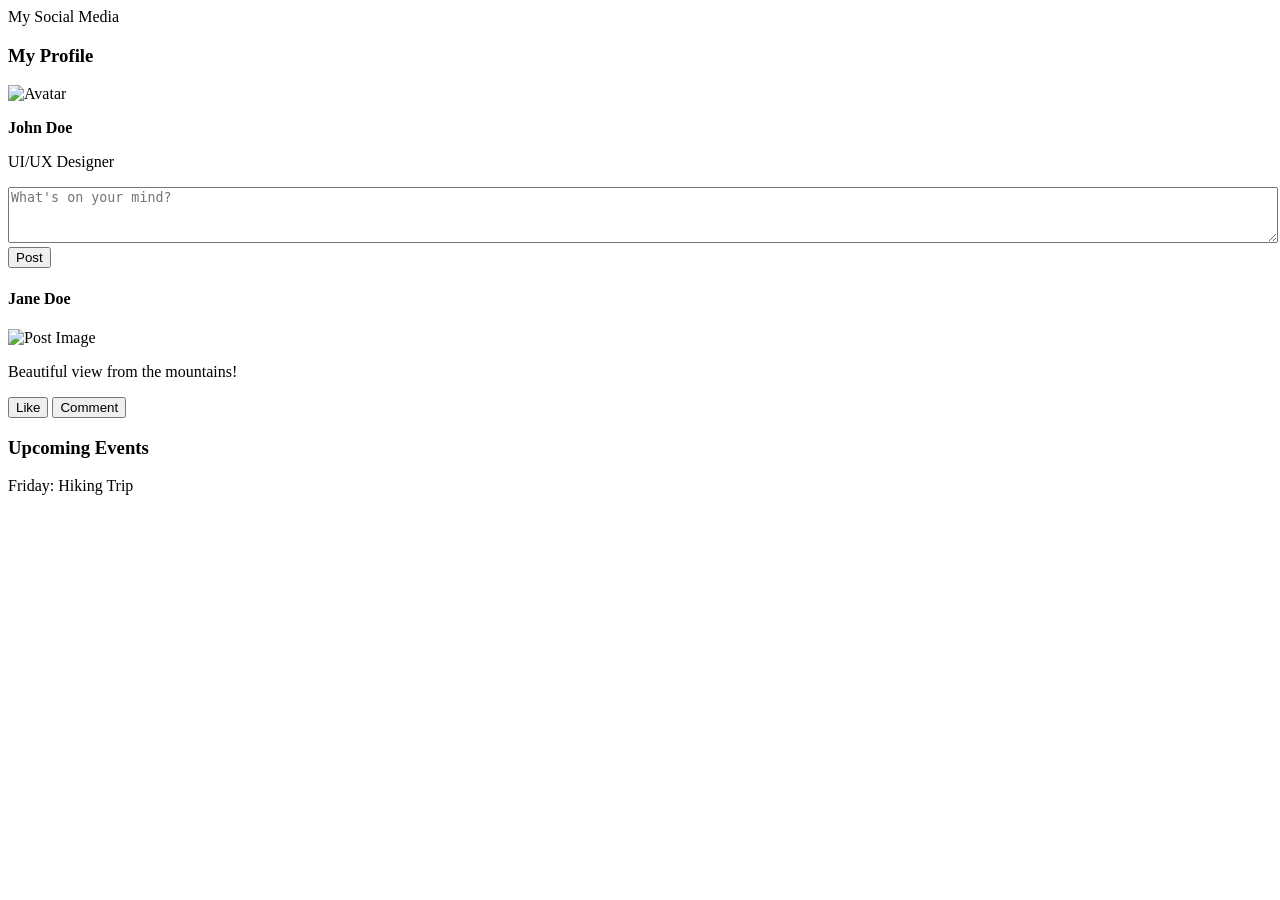
==== index.html @ e3aefa1d "separated css in index.html into index.cc" ====
<!DOCTYPE html>
<html>
<head>
<title>Custom Social Media Template</title>
<meta charset="UTF-8">
<meta name="viewport" content="width=device-width, initial-scale=1">

</head>
<body>

<div class="navbar">My Social Media</div>

<div class="container">
  <div class="left-column">
    <div class="card profile">
      <h3>My Profile</h3>
      <img src="avatar.png" alt="Avatar">
      <p><strong>John Doe</strong></p>
      <p>UI/UX Designer</p>
    </div>
  </div>
  
  <div class="middle-column">
    <div class="card">
      <textarea style="width:100%; height:50px;" placeholder="What's on your mind?"></textarea>
      <button class="btn">Post</button>
    </div>
    <div class="card post">
      <h4>Jane Doe</h4>
      <img src="post-image.jpg" alt="Post Image">
      <p>Beautiful view from the mountains!</p>
      <button class="btn">Like</button>
      <button class="btn">Comment</button>
    </div>
  </div>
  
  <div class="right-column">
    <div class="card">
      <h3>Upcoming Events</h3>
      <p>Friday: Hiking Trip</p>
    </div>
  </div>
</div>

</body>
</html>
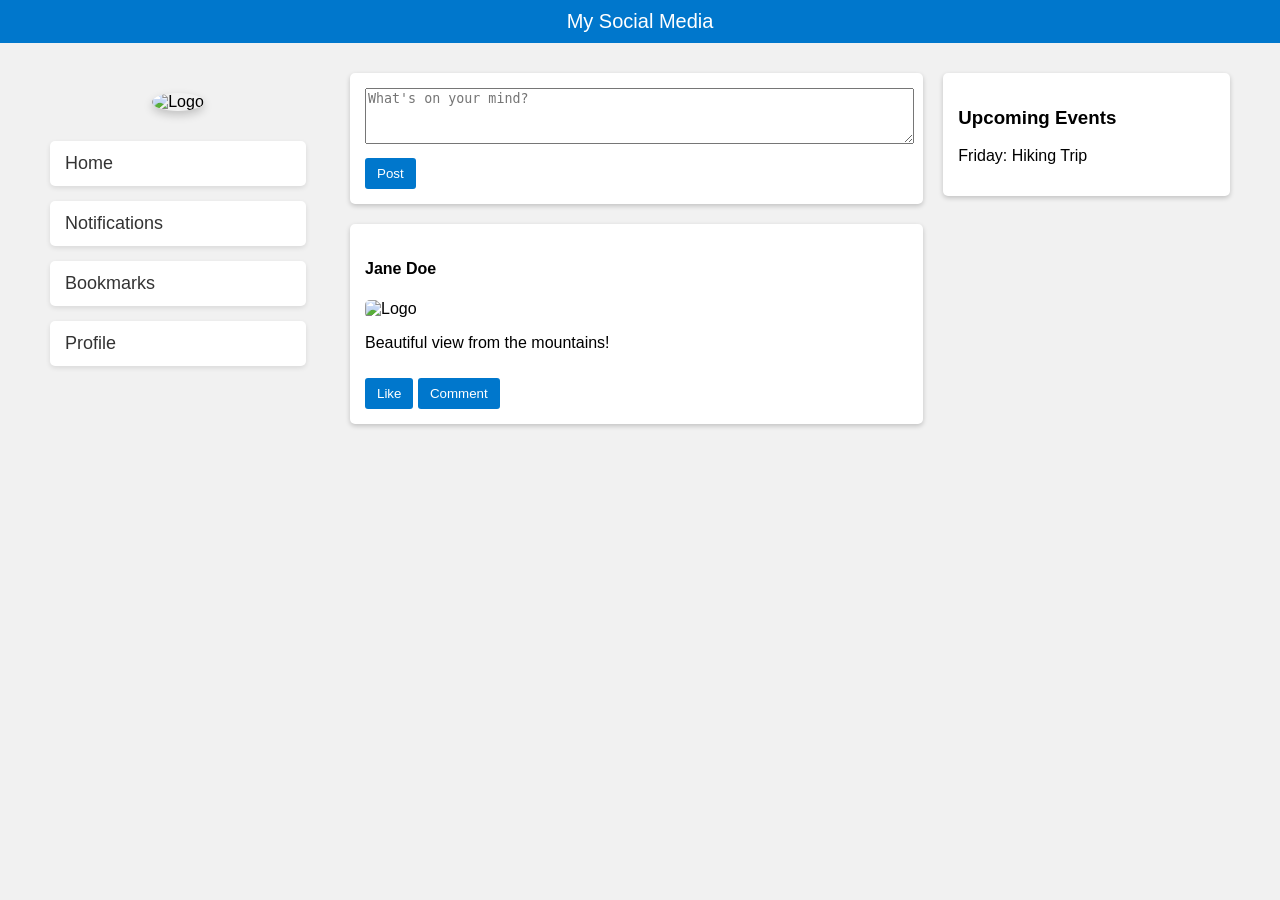
==== commit 7ea50f73: "Home page html css" ====
--- a/index.html
+++ b/index.html
@@ -1,25 +1,35 @@
 <!DOCTYPE html>
 <html>
 <head>
-<title>Custom Social Media Template</title>
-<meta charset="UTF-8">
-<meta name="viewport" content="width=device-width, initial-scale=1">
-
+    <title>Custom Social Media Template</title>
+    <meta charset="UTF-8">
+    <meta name="viewport" content="width=device-width, initial-scale=1">
+    <!-- Link to the CSS file -->
+    <link rel="stylesheet" type="text/css" href="index.css">
 </head>
 <body>
 
 <div class="navbar">My Social Media</div>
 
 <div class="container">
+  <!-- Left Column: Fixed Menu -->
   <div class="left-column">
-    <div class="card profile">
-      <h3>My Profile</h3>
-      <img src="avatar.png" alt="Avatar">
-      <p><strong>John Doe</strong></p>
-      <p>UI/UX Designer</p>
+    <!-- Logo -->
+    <div class="logo">
+      <img src="logo.png" alt="Logo">
+    </div>
+    <!-- Menu -->
+    <div class="menu">
+      <ul>
+        <li><a href="home.html">Home</a></li>
+        <li><a href="notifications.html">Notifications</a></li>
+        <li><a href="bookmarks.html">Bookmarks</a></li>
+        <li><a href="profile.html">Profile</a></li>
+      </ul>
     </div>
   </div>
   
+  <!-- Middle Column: Posts -->
   <div class="middle-column">
     <div class="card">
       <textarea style="width:100%; height:50px;" placeholder="What's on your mind?"></textarea>
@@ -27,13 +37,14 @@
     </div>
     <div class="card post">
       <h4>Jane Doe</h4>
-      <img src="post-image.jpg" alt="Post Image">
+      <img src="https://picsum.photos/100/100" alt="Logo">
       <p>Beautiful view from the mountains!</p>
       <button class="btn">Like</button>
       <button class="btn">Comment</button>
     </div>
   </div>
   
+  <!-- Right Column: Events -->
   <div class="right-column">
     <div class="card">
       <h3>Upcoming Events</h3>
@@ -43,5 +54,4 @@
 </div>
 
 </body>
-</html>
-
+</html>
--- a/index.css
+++ b/index.css
@@ -0,0 +1,218 @@
+body {
+    font-family: Arial, sans-serif;
+    margin: 0;
+    padding: 0;
+    background-color: #f1f1f1;
+}
+
+.navbar {
+    background-color: #0077cc;
+    overflow: hidden;
+    padding: 10px;
+    color: white;
+    text-align: center;
+    font-size: 20px;
+    position: sticky;
+    top: 0;
+    z-index: 1000;
+}
+
+.container {
+    max-width: 1200px;
+    margin: auto;
+    padding: 20px;
+    display: flex;
+}
+
+.left-column {
+    width: 20%;
+    position: fixed; /* Make the left column fixed */
+    height: 100vh; /* Full height */
+    overflbody {
+    font-family: Arial, sans-serif;
+    margin: 0;
+    padding: 0;
+    background-color: #f1f1f1;
+}
+
+.navbar {
+    background-color: #0077cc;
+    overflow: hidden;
+    padding: 10px;
+    color: white;
+    text-align: center;
+    font-size: 20px;
+    position: sticky;
+    top: 0;
+    z-index: 1000;
+}
+
+.container {
+    max-width: 1200px;
+    margin: auto;
+    padding: 20px;
+    display: flex;
+}
+
+.left-column {
+    width: 25%;
+    position: fixed; /* Make the left column fixed */
+    height: 100vh; /* Full height */
+    overflow-y: auto; /* Enable scrolling if content overflows */
+    padding: 10px;
+    background-color: #f1f1f1; /* Match the background color */
+}
+
+.middle-column {
+    width: 50%;
+    margin-left: 25%; /* Offset to account for the fixed left column */
+    padding: 10px;
+}
+
+.right-column {
+    width: 25%;
+    padding: 10px;
+}
+
+.card {
+    background-color: white;
+    padding: 15px;
+    margin-bottom: 20px;
+    border-radius: 5px;
+    box-shadow: 0px 2px 5px rgba(0,0,0,0.2);
+}
+
+.post img {
+    width: 100%;
+    border-radius: 5px;
+}
+
+.btn {
+    padding: 8px 12px;
+    margin-top: 10px;
+    background-color: #0077cc;
+    color: white;
+    border: none;
+    cursor: pointer;
+    border-radius: 3px;
+    transition: background-color 0.3s;
+}
+
+.btn:hover {
+    background-color: #005fa3;
+}
+
+/* Logo Styles */
+.logo {
+    text-align: center;
+    margin-top: 20px; /* Space from the top */
+    margin-bottom: 30px; /* Space between logo and menu */
+}
+
+.logo img {
+    width: 80px; /* Adjust logo size */
+    border-radius: 50%; /* Circular logo */
+    box-shadow: 0px 4px 10px rgba(0, 0, 0, 0.2); /* Drop shadow */
+}
+
+/* Menu Styles */
+.menu {
+    margin-top: 20px;
+}
+
+.menu ul {
+    list-style-type: none;
+    padding: 0;
+}
+
+.menu ul li {
+    margin-bottom: 15px; /* Space between menu items */
+}
+
+.menu ul li a {
+    text-decoration: none;
+    color: #333; /* Darker text color */
+    font-size: 18px; /* Larger text */
+    display: block;
+    padding: 12px 15px; /* More padding */
+    border-radius: 5px; /* Rounded corners */
+    transition: all 0.3s ease; /* Smooth transition */
+    background-color: white; /* White background */
+    box-shadow: 0px 2px 5px rgba(0, 0, 0, 0.1); /* Drop shadow */
+}
+
+.menu ul li a:hover {
+    background-color: #0077cc; /* Blue background on hover */
+    color: white; /* White text on hover */
+    transform: translateY(-3px); /* Slight upward movement */
+    box-shadow: 0px 4px 10px rgba(0, 0, 0, 0.2); /* Larger shadow on hover */
+} /* Enable scrolling if content overflows */
+    padding: 10px;
+    background-color: #f1f1f1; /* Match the background color */
+}
+
+.middle-column {
+    width: 50%;
+    margin-left: 25%; /* Offset to account for the fixed left column */
+    padding: 10px;
+}
+
+.right-column {
+    width: 25%;
+    padding: 10px;
+}
+
+.card {
+    background-color: white;
+    padding: 15px;
+    margin-bottom: 20px;
+    border-radius: 5px;
+    box-shadow: 0px 2px 5px rgba(0,0,0,0.2);
+}
+
+.post img {
+    width: 100%;
+    border-radius: 5px;
+}
+
+.btn {
+    padding: 8px 12px;
+    margin-top: 10px;
+    background-color: #0077cc;
+    color: white;
+    border: none;
+    cursor: pointer;
+    border-radius: 3px;
+}
+
+.btn:hover {
+    background-color: #005fa3;
+}
+
+.menu {
+    margin-top: 20px;
+}
+
+.menu ul {
+    list-style-type: none;
+    padding: 0;
+}
+
+.menu ul li {
+    margin-bottom: 10px;
+}
+
+.menu ul li a {
+    text-decoration: none;
+    color: #0077cc;
+    font-size: 16px;
+    display: block;
+    padding: 8px;
+    border-radius: 3px;
+    transition: background-color 0.3s;
+}
+
+.menu ul li a:hover {
+    background-color: #0077cc;
+    color: white;
+}
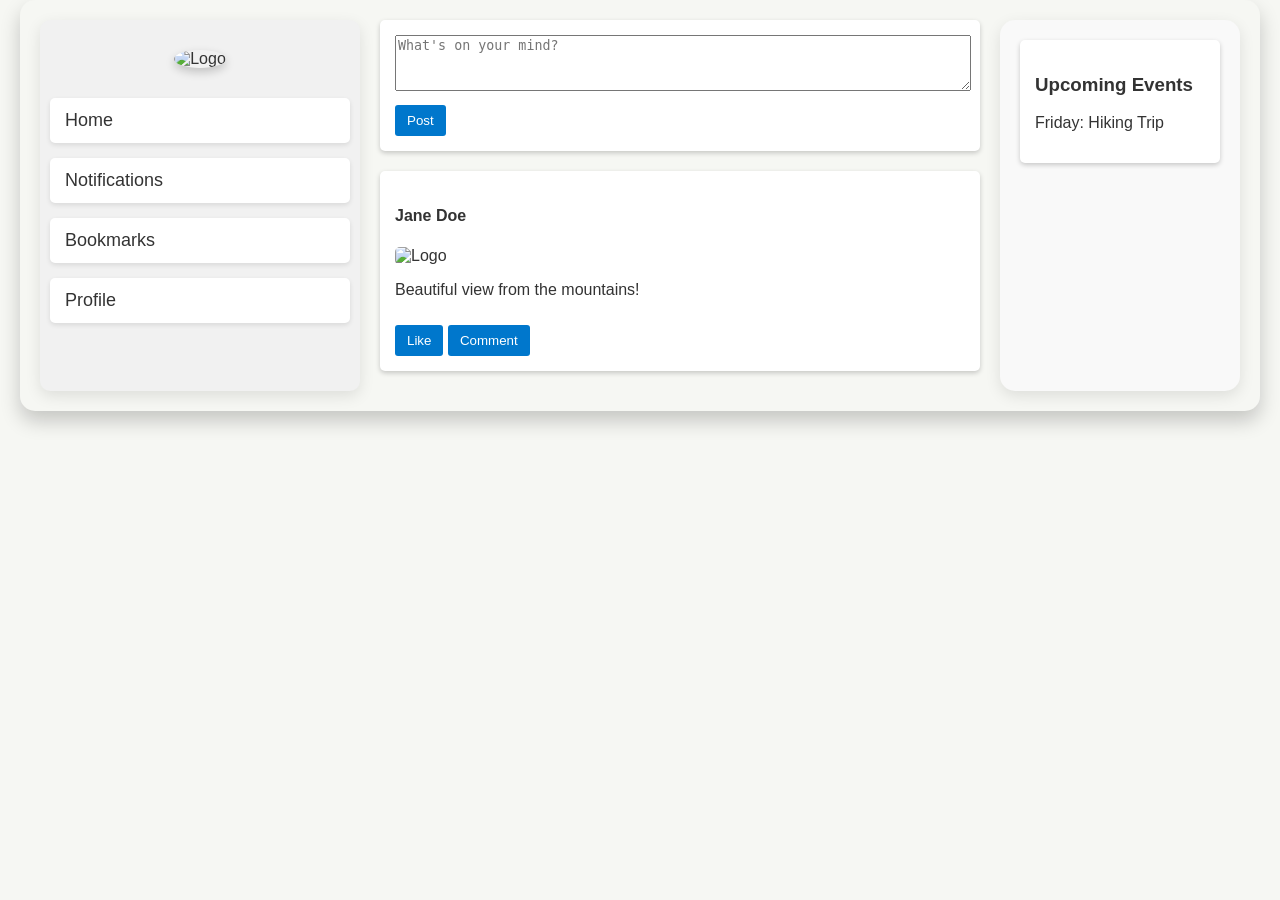
==== commit b49d45ef: "Home, about page html css" ====
--- a/index.html
+++ b/index.html
@@ -8,9 +8,7 @@
     <link rel="stylesheet" type="text/css" href="index.css">
 </head>
 <body>
-
-<div class="navbar">My Social Media</div>
-
+  
 <div class="container">
   <!-- Left Column: Fixed Menu -->
   <div class="left-column">
@@ -21,7 +19,7 @@
     <!-- Menu -->
     <div class="menu">
       <ul>
-        <li><a href="home.html">Home</a></li>
+        <li><a href="index.html">Home</a></li>
         <li><a href="notifications.html">Notifications</a></li>
         <li><a href="bookmarks.html">Bookmarks</a></li>
         <li><a href="profile.html">Profile</a></li>
@@ -37,7 +35,8 @@
     </div>
     <div class="card post">
       <h4>Jane Doe</h4>
-      <img src="https://picsum.photos/100/100" alt="Logo">
+      <!-- Add onclick event to the image -->
+      <img src="https://picsum.photos/100/100" alt="Logo" onclick="goToAboutPage(this.src)">
       <p>Beautiful view from the mountains!</p>
       <button class="btn">Like</button>
       <button class="btn">Comment</button>
@@ -53,5 +52,12 @@
   </div>
 </div>
 
+<script>
+    // Function to redirect to about.html with the image URL as a query parameter
+    function goToAboutPage(imageUrl) {
+        window.location.href = `about.html?image=${encodeURIComponent(imageUrl)}`;
+    }
+</script>
+
 </body>
 </html>
--- a/index.css
+++ b/index.css
@@ -1,8 +1,10 @@
+/* General Styles */
 body {
-    font-family: Arial, sans-serif;
+    font-family: 'Arial', sans-serif;
+    background-color: #f6f7f3; /* Change to a light gray or white */
+    color: #333;
     margin: 0;
     padding: 0;
-    background-color: #f1f1f1;
 }
 
 .navbar {
@@ -12,9 +14,6 @@
     color: white;
     text-align: center;
     font-size: 20px;
-    position: sticky;
-    top: 0;
-    z-index: 1000;
 }
 
 .container {
@@ -22,56 +21,42 @@
     margin: auto;
     padding: 20px;
     display: flex;
+    gap: 20px;
+    background-color: #f6f7f3; /* Match the body background */
+    border-radius: 15px;
+    box-shadow: 0 10px 20px rgba(0, 0, 0, 0.2);
+    animation: fadeIn 1s ease-in-out;
 }
 
-.left-column {
-    width: 20%;
-    position: fixed; /* Make the left column fixed */
-    height: 100vh; /* Full height */
-    overflbody {
-    font-family: Arial, sans-serif;
-    margin: 0;
-    padding: 0;
-    background-color: #f1f1f1;
-}
-
-.navbar {
-    background-color: #0077cc;
-    overflow: hidden;
-    padding: 10px;
-    color: white;
-    text-align: center;
-    font-size: 20px;
-    position: sticky;
-    top: 0;
-    z-index: 1000;
-}
-
-.container {
-    max-width: 1200px;
-    margin: auto;
-    padding: 20px;
-    display: flex;
+@keyframes fadeIn {
+    from {
+        opacity: 0;
+        transform: translateY(20px);
+    }
+    to {
+        opacity: 1;
+        transform: translateY(0);
+    }
 }
 
 .left-column {
     width: 25%;
-    position: fixed; /* Make the left column fixed */
-    height: 100vh; /* Full height */
-    overflow-y: auto; /* Enable scrolling if content overflows */
     padding: 10px;
-    background-color: #f1f1f1; /* Match the background color */
+    background-color: #f1f1f1;
+    border-radius: 10px;
+    box-shadow: 0 5px 15px rgba(0, 0, 0, 0.1);
 }
 
 .middle-column {
-    width: 50%;
-    margin-left: 25%; /* Offset to account for the fixed left column */
-    padding: 10px;
+    flex: 3;
 }
 
 .right-column {
-    width: 25%;
-    padding: 10px;
+    flex: 1;
+    background-color: #f9f9f9;
+    padding: 20px;
+    border-radius: 15px;
+    box-shadow: 0 5px 15px rgba(0, 0, 0, 0.1);
 }
 
 .card {
@@ -79,7 +64,7 @@
     padding: 15px;
     margin-bottom: 20px;
     border-radius: 5px;
-    box-shadow: 0px 2px 5px rgba(0,0,0,0.2);
+    box-shadow: 0px 2px 5px rgba(0, 0, 0, 0.2);
 }
 
 .post img {
@@ -95,7 +80,7 @@
     border: none;
     cursor: pointer;
     border-radius: 3px;
-    transition: background-color 0.3s;
+    transition: background-color 0.3s ease;
 }
 
 .btn:hover {
@@ -105,14 +90,14 @@
 /* Logo Styles */
 .logo {
     text-align: center;
-    margin-top: 20px; /* Space from the top */
-    margin-bottom: 30px; /* Space between logo and menu */
+    margin-top: 20px;
+    margin-bottom: 30px;
 }
 
 .logo img {
-    width: 80px; /* Adjust logo size */
-    border-radius: 50%; /* Circular logo */
-    box-shadow: 0px 4px 10px rgba(0, 0, 0, 0.2); /* Drop shadow */
+    width: 80px;
+    border-radius: 50%;
+    box-shadow: 0px 4px 10px rgba(0, 0, 0, 0.2);
 }
 
 /* Menu Styles */
@@ -126,93 +111,36 @@
 }
 
 .menu ul li {
-    margin-bottom: 15px; /* Space between menu items */
+    margin-bottom: 15px;
 }
 
 .menu ul li a {
     text-decoration: none;
-    color: #333; /* Darker text color */
-    font-size: 18px; /* Larger text */
+    color: #333;
+    font-size: 18px;
     display: block;
-    padding: 12px 15px; /* More padding */
-    border-radius: 5px; /* Rounded corners */
-    transition: all 0.3s ease; /* Smooth transition */
-    background-color: white; /* White background */
-    box-shadow: 0px 2px 5px rgba(0, 0, 0, 0.1); /* Drop shadow */
-}
-
-.menu ul li a:hover {
-    background-color: #0077cc; /* Blue background on hover */
-    color: white; /* White text on hover */
-    transform: translateY(-3px); /* Slight upward movement */
-    box-shadow: 0px 4px 10px rgba(0, 0, 0, 0.2); /* Larger shadow on hover */
-} /* Enable scrolling if content overflows */
-    padding: 10px;
-    background-color: #f1f1f1; /* Match the background color */
-}
-
-.middle-column {
-    width: 50%;
-    margin-left: 25%; /* Offset to account for the fixed left column */
-    padding: 10px;
-}
-
-.right-column {
-    width: 25%;
-    padding: 10px;
-}
-
-.card {
+    padding: 12px 15px;
+    border-radius: 5px;
+    transition: all 0.3s ease;
     background-color: white;
-    padding: 15px;
-    margin-bottom: 20px;
-    border-radius: 5px;
-    box-shadow: 0px 2px 5px rgba(0,0,0,0.2);
-}
-
-.post img {
-    width: 100%;
-    border-radius: 5px;
-}
-
-.btn {
-    padding: 8px 12px;
-    margin-top: 10px;
-    background-color: #0077cc;
-    color: white;
-    border: none;
-    cursor: pointer;
-    border-radius: 3px;
-}
-
-.btn:hover {
-    background-color: #005fa3;
-}
-
-.menu {
-    margin-top: 20px;
-}
-
-.menu ul {
-    list-style-type: none;
-    padding: 0;
-}
-
-.menu ul li {
-    margin-bottom: 10px;
-}
-
-.menu ul li a {
-    text-decoration: none;
-    color: #0077cc;
-    font-size: 16px;
-    display: block;
-    padding: 8px;
-    border-radius: 3px;
-    transition: background-color 0.3s;
+    box-shadow: 0px 2px 5px rgba(0, 0, 0, 0.1);
 }
 
 .menu ul li a:hover {
     background-color: #0077cc;
     color: white;
+    transform: translateY(-3px);
+    box-shadow: 0px 4px 10px rgba(0, 0, 0, 0.2);
+}
+
+/* Responsive Design */
+@media (max-width: 768px) {
+    .container {
+        flex-direction: column;
+        padding: 10px;
+    }
+
+    .left-column, .middle-column, .right-column {
+        width: 100%;
+    }
 }
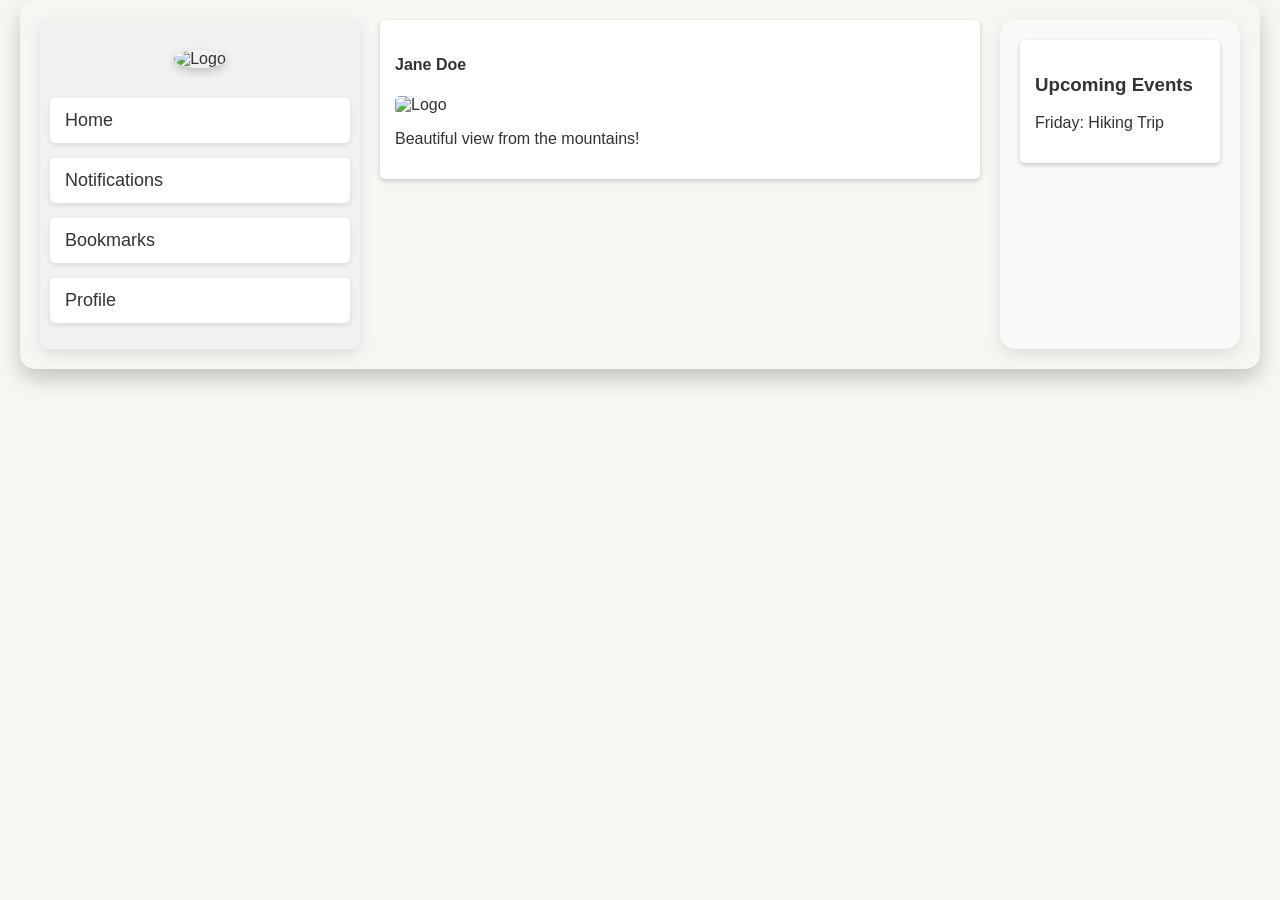
==== commit 1f098fcd: "Home page Razvan" ====
--- a/index.html
+++ b/index.html
@@ -8,7 +8,7 @@
     <link rel="stylesheet" type="text/css" href="index.css">
 </head>
 <body>
-  
+
 <div class="container">
   <!-- Left Column: Fixed Menu -->
   <div class="left-column">
@@ -29,17 +29,12 @@
   
   <!-- Middle Column: Posts -->
   <div class="middle-column">
-    <div class="card">
-      <textarea style="width:100%; height:50px;" placeholder="What's on your mind?"></textarea>
-      <button class="btn">Post</button>
-    </div>
+    <!-- Example Post -->
     <div class="card post">
       <h4>Jane Doe</h4>
       <!-- Add onclick event to the image -->
       <img src="https://picsum.photos/100/100" alt="Logo" onclick="goToAboutPage(this.src)">
       <p>Beautiful view from the mountains!</p>
-      <button class="btn">Like</button>
-      <button class="btn">Comment</button>
     </div>
   </div>
   
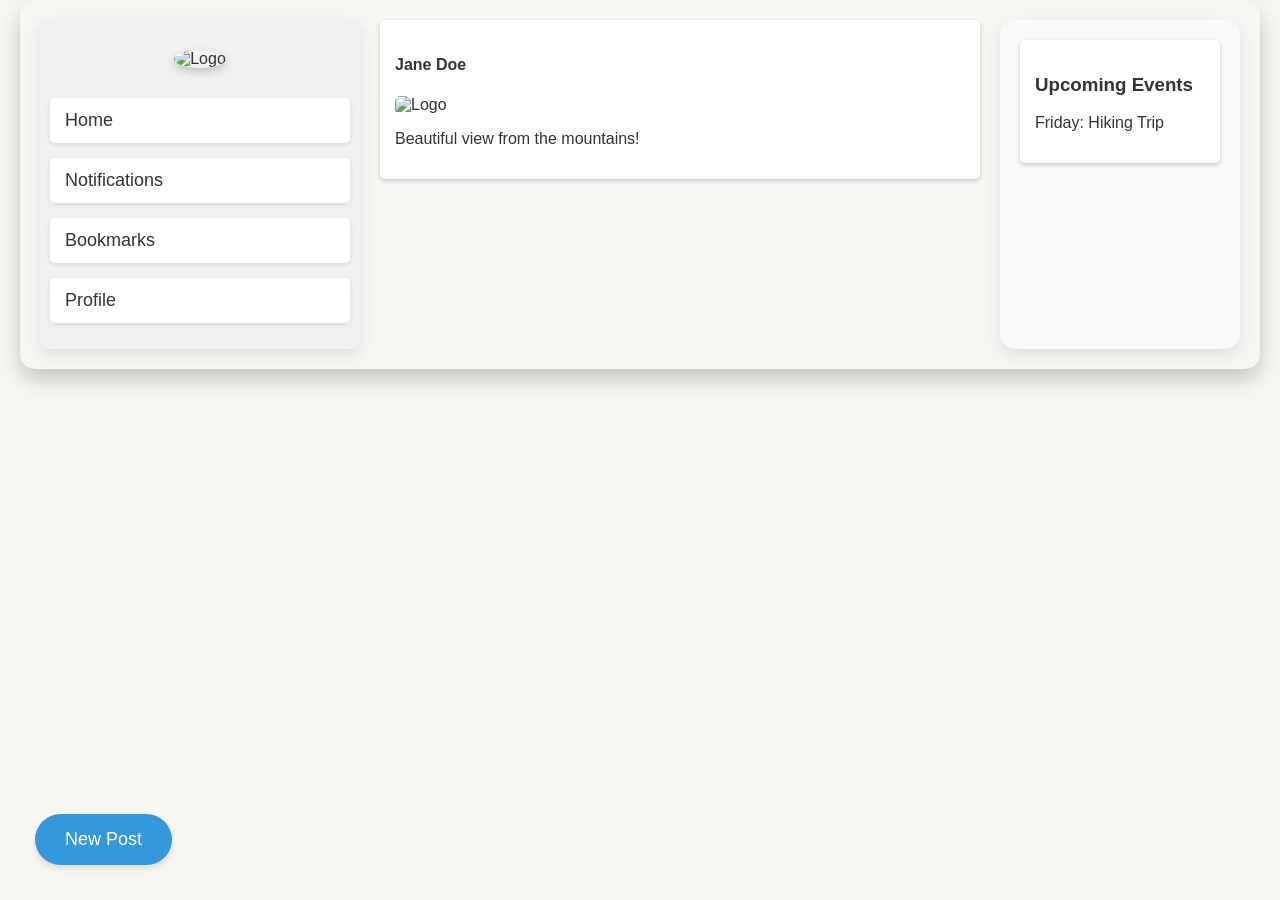
==== commit a21e48ba: "Add files via upload" ====
--- a/index.html
+++ b/index.html
@@ -22,7 +22,7 @@
         <li><a href="index.html">Home</a></li>
         <li><a href="notifications.html">Notifications</a></li>
         <li><a href="bookmarks.html">Bookmarks</a></li>
-        <li><a href="profile.html">Profile</a></li>
+        <li><a href="javascript:void(0)" onclick="openProfileModal()">Profile</a></li>
       </ul>
     </div>
   </div>
@@ -47,12 +47,71 @@
   </div>
 </div>
 
+<!-- Profile Modal -->
+<div id="profileModal" class="modal" style="display: none;">
+  <div class="modal-content">
+    <span class="close" onclick="closeProfileModal()">&times;</span>
+    <h2>Profile</h2>
+    <div class="profile-info">
+      <p><strong>Username:</strong> JaneDoe</p>
+      <p><strong>Email:</strong> jane.doe@example.com</p>
+      <p><strong>Bio:</strong> Lorem ipsum dolor sit amet, consectetur adipiscing elit.</p>
+    </div>
+  </div>
+</div>
+
+<!-- New Post Button -->
+<div id="newPostModal" class="modal">
+  <div class="modal-content">
+      <span id="closeModal" class="close">&times;</span>
+      <h2>Create New Post</h2>
+      <form id="newPostForm">
+          <label for="postTitle">Title</label>
+          <input type="text" id="postTitle" placeholder="Enter title" required>
+
+          <label for="postDescription">Description</label>
+          <textarea id="postDescription" placeholder="Enter description" required></textarea>
+
+          <label for="postImage">Upload Image</label>
+          <input type="file" id="postImage" accept="image/*">
+
+          <button type="submit" id="submitPostBtn">Post</button>
+      </form>
+  </div>
+</div>
+<button id="newPostBtn" class="new-post-btn">New Post</button>
+
+
+  <!-- Bookmarks Pop-Up Modal -->
+<div id="bookmarksModal" class="modal">
+  <div class="modal-content">
+      <span id="closeBookmarksModal" class="close">&times;</span>
+      <h2>Bookmarks</h2>
+      <p>Your bookmarked items will appear here.</p>
+      <!-- You can add a list of bookmarks or any other content here -->
+  </div>
+</div>
+
+<!-- Notifications Pop-Up Modal -->
+<div id="notificationsModal" class="modal">
+<div class="modal-content">
+  <span id="closeNotificationsModal" class="close">&times;</span>
+  <h2>Notifications</h2>
+  <p>Your notifications will appear here.</p>
+  <!-- You can add a list of notifications or any other content here -->
+</div>
+</div>
+
+<!-- Include the modal.js file -->
+<script src="modal.js"></script>
+
 <script>
-    // Function to redirect to about.html with the image URL as a query parameter
-    function goToAboutPage(imageUrl) {
-        window.location.href = `about.html?image=${encodeURIComponent(imageUrl)}`;
-    }
+  // Function to redirect to about.html with the image URL as a query parameter
+  function goToAboutPage(imageUrl) {
+      window.location.href = `about.html?image=${encodeURIComponent(imageUrl)}`;
+  }
+  
 </script>
-
+<script src="index.js"></script>
 </body>
 </html>
--- a/index.css
+++ b/index.css
@@ -132,6 +132,293 @@
     transform: translateY(-3px);
     box-shadow: 0px 4px 10px rgba(0, 0, 0, 0.2);
 }
+/* Modal (Popup) styles */
+.modal {
+    display: none; /* Hidden by default */
+    position: fixed; /* Stay in place */
+    z-index: 1; /* Sit on top */
+    left: 0;
+    top: 0;
+    width: 100%; /* Full width */
+    height: 100%; /* Full height */
+    background-color: rgba(0, 0, 0, 0.5); /* Black with transparency */
+    display: flex;
+    justify-content: center;  /* Center the modal horizontally */
+    align-items: center;      /* Center the modal vertically */
+}
+
+/* Modal Content Style */
+.modal-content {
+    background-color: white;
+    padding: 30px;
+    border-radius: 8px;
+    box-shadow: 0 0 15px rgba(0, 0, 0, 0.1);
+    width: 100%;
+    max-width: 400px;
+    position: relative;
+}
+
+/* Close button */
+.close {
+    position: absolute;
+    top: 10px;
+    right: 10px;
+    font-size: 30px;
+    font-weight: bold;
+    color: #000;
+    cursor: pointer;
+}
+
+.close:hover,
+.close:focus {
+    color: red;
+    text-decoration: none;
+    cursor: pointer;
+}
+
+.profile-info {
+    margin-bottom: 20px;
+}
+
+.profile-info p {
+    margin: 10px 0;
+}
+/* Modal (Popup) styles */
+.modal {
+    display: none; /* Hidden by default */
+    position: fixed; /* Stay in place */
+    z-index: 1; /* Sit on top */
+    left: 0;
+    top: 0;
+    width: 100%; /* Full width */
+    height: 100%; /* Full height */
+    background-color: rgba(0, 0, 0, 0.5); /* Black with transparency */
+    justify-content: center;  /* Center the modal horizontally */
+    align-items: center;      /* Center the modal vertically */
+    animation-duration: 0.3s; /* Animation duration */
+    animation-fill-mode: both; /* Keep the final state of the animation */
+}
+
+/* Modal Content Style */
+.modal-content {
+    background-color: white;
+    padding: 30px;
+    border-radius: 8px;
+    box-shadow: 0 0 15px rgba(0, 0, 0, 0.1);
+    width: 100%;
+    max-width: 400px;
+    position: relative;
+    animation-duration: 0.3s; /* Animation duration */
+    animation-fill-mode: both; /* Keep the final state of the animation */
+}
+
+/* Close button */
+.close {
+    position: absolute;
+    top: 10px;
+    right: 10px;
+    font-size: 30px;
+    font-weight: bold;
+    color: #000;
+    cursor: pointer;
+}
+
+.close:hover,
+.close:focus {
+    color: red;
+    text-decoration: none;
+    cursor: pointer;
+}
+
+.profile-info {
+    margin-bottom: 20px;
+}
+
+.profile-info p {
+    margin: 10px 0;
+}
+
+/* Fade In Animation */
+@keyframes fadeIn {
+    from {
+        opacity: 0;
+        transform: translateY(-20px);
+    }
+    to {
+        opacity: 1;
+        transform: translateY(0);
+    }
+}
+
+.fadeIn {
+    animation-name: fadeIn;
+}
+
+/* Fade Out Animation */
+@keyframes fadeOut {
+    from {
+        opacity: 1;
+        transform: translateY(0);
+    }
+    to {
+        opacity: 0;
+        transform: translateY(-20px);
+    }
+}
+
+.fadeOut {
+    animation-name: fadeOut;
+}
+/* New Post Modal Styles */
+.modal {
+    display: none; /* Hidden by default */
+    position: fixed;
+    z-index: 1; /* Sit on top */
+    left: 0;
+    top: 0;
+    width: 100%;
+    height: 100%;
+    background-color: rgba(0, 0, 0, 0.4); /* Black with opacity */
+    justify-content: center;
+    align-items: center;
+}
+
+/* Modal Content */
+.modal-content {
+    background-color: #fff;
+    margin: auto;
+    padding: 20px;
+    border-radius: 10px;
+    width: 800px;
+    box-shadow: 0 4px 8px rgba(0, 0, 0, 0.2);
+    position: relative; /* This will help us position the close button */
+}
+
+/* Close Button */
+.close {
+    color: #aaa;
+    font-size: 28px;
+    font-weight: bold;
+    position: absolute;
+    top: 10px;
+    right: 10px; /* Ensures the button stays at the top right */
+}
+
+.close:hover,
+.close:focus {
+    color: black;
+    text-decoration: none;
+    cursor: pointer;
+}
+
+/* New Post Form Styles */
+#newPostForm {
+    display: flex;
+    flex-direction: column;
+}
+
+#newPostForm label {
+    margin-bottom: 5px;
+    font-size: 16px;
+}
+
+#newPostForm input,
+#newPostForm textarea {
+    padding: 10px;
+    margin-bottom: 10px;
+    font-size: 16px;
+    border: 1px solid #ddd;
+    border-radius: 5px;
+}
+
+#newPostForm textarea {
+    resize: vertical;
+    height: 300px;
+}
+
+#submitPostBtn {
+    background-color: #3498db;
+    color: white;
+    border: none;
+    padding: 10px;
+    border-radius: 5px;
+    cursor: pointer;
+    font-size: 16px;
+    transition: background-color 0.3s ease;
+}
+
+#submitPostBtn:hover {
+    background-color: #0077cc;
+}
+
+/* New Post Button Styles */
+.new-post-btn {
+    position: fixed;
+    bottom: 35px;
+    left: 35px;
+    background-color: #3498db;
+    color: white;
+    border: none;
+    padding: 15px 30px;
+    border-radius: 30px;
+    font-size: 18px;
+    cursor: pointer;
+    box-shadow: 0 4px 6px rgba(0, 0, 0, 0.1);
+    transition: background-color 0.3s ease, transform 0.2s ease;
+}
+
+.new-post-btn:hover {
+    background-color: #0077cc;
+    transform: scale(1.1);
+}
+
+.new-post-btn:focus {
+    outline: none;
+}
+
+
+/* Modal for Bookmarks */
+.modal {
+    display: none; /* Hidden by default */
+    position: fixed;
+    z-index: 1;
+    left: 0;
+    top: 0;
+    width: 100%;
+    height: 100%;
+    background-color: rgba(0, 0, 0, 0.4);
+    justify-content: center;
+    align-items: center;
+}
+
+/* Modal Content */
+.modal-content {
+    background-color: #fff;
+    margin: auto;
+    padding: 20px;
+    border-radius: 10px;
+    width: 600px;
+    box-shadow: 0 4px 8px rgba(0, 0, 0, 0.2);
+    position: relative;
+}
+
+/* Close Button */
+.close {
+    color: #aaa;
+    font-size: 28px;
+    font-weight: bold;
+    position: absolute;
+    top: 10px;
+    right: 10px;
+    cursor: pointer;
+}
+
+.close:hover,
+.close:focus {
+    color: black;
+    text-decoration: none;
+    cursor: pointer;
+}
 
 /* Responsive Design */
 @media (max-width: 768px) {
